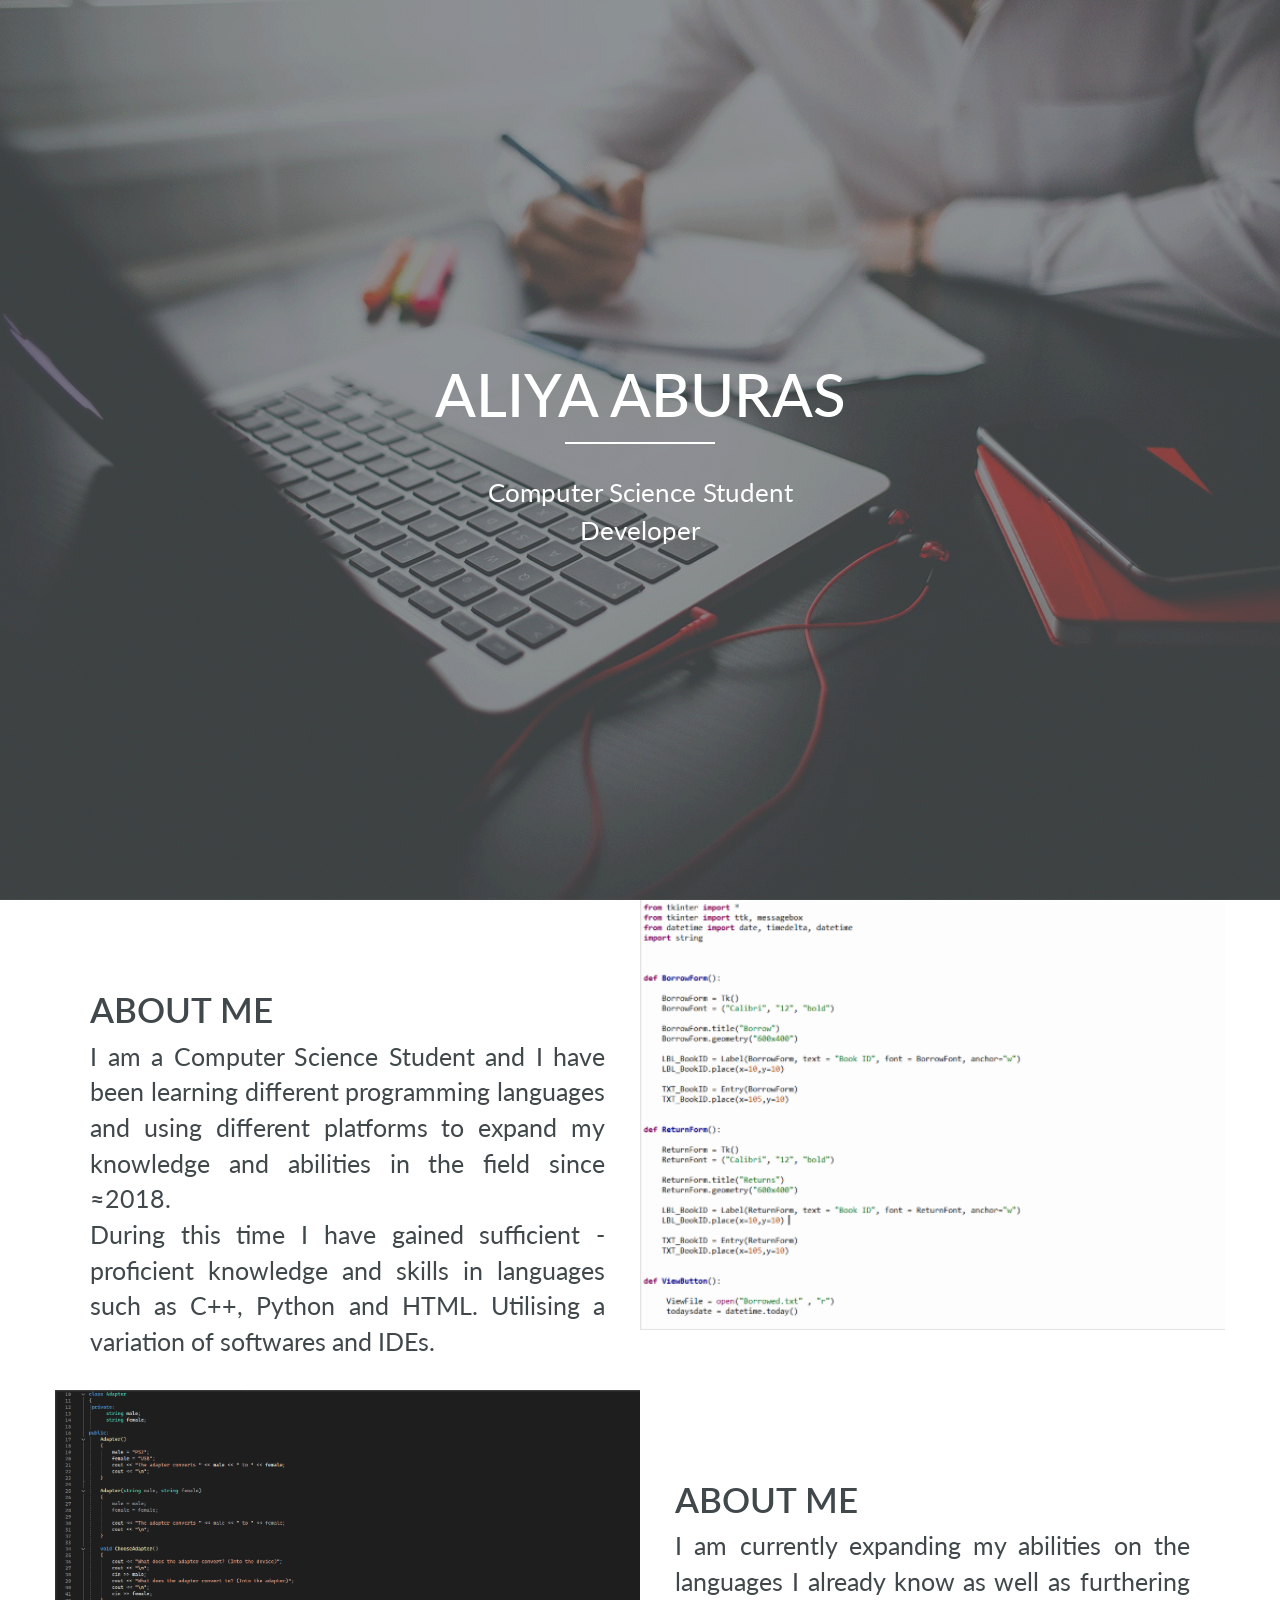
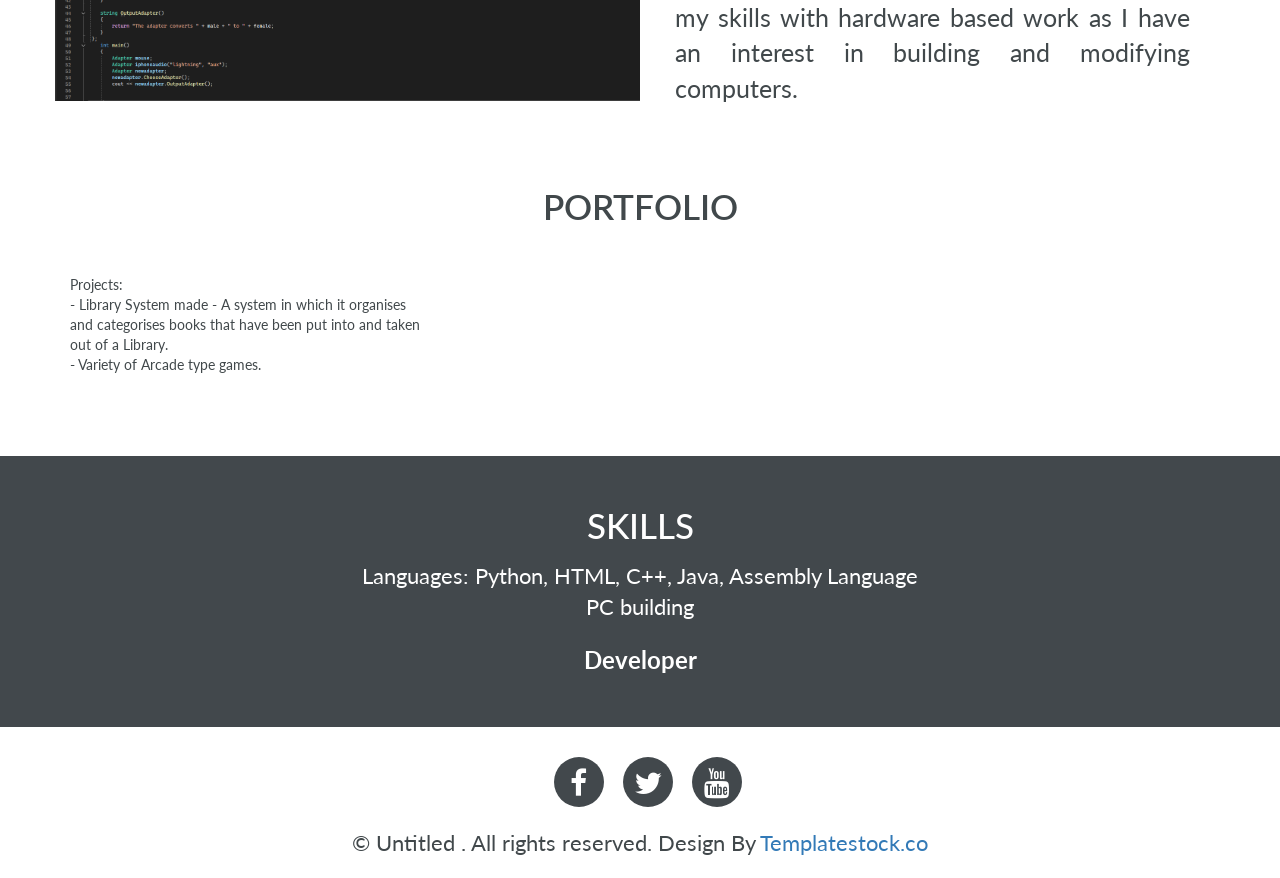
==== index.html @ f929c08d "Update index.html" ====
<!DOCTYPE html>
<!--
	Rocket Internet
	templatestock.co @templatestock
	Released for free under the Creative Commons Attribution 3.0 license (templated.co/license)
-->

<html>
<head>
	<title> Aliya Aburas </title>

	<!-- Bootstrap CSS -->
	<link rel="stylesheet" type="text/css" href="css/bootstrap.min.css">

	<!-- Goggle Font -->
	<link href='https://fonts.googleapis.com/css?family=Lato:400,700,900,300' rel='stylesheet' type='text/css'>

	<!-- Font Css -->
	<link rel="stylesheet" type="text/css" href="css/font-awesome.min.css">

	<!-- Custom CSS -->
	<link rel="stylesheet" type="text/css" href="css/style.css">

	<!-- Animation Css -->
	<link rel="stylesheet" href="css/animate.css">

</head>
<body>
<header>
	<div id="homeFullScreen">
		<div class="header-text">
			<h1>Aliya Aburas</h1>
			<div class="vertical-line"></div>
			<p>
				Computer Science Student 
				<br />
				Developer
			</p>
		</div><!-- End HeaderText -->
	</div><!-- End homeFullScreen -->
</header><!-- End Header -->

<!-- Feature -->

<section class="feature">
	<div class="container">
		<div class="row">
			<div class="col-md-6 col-sm-6">
				<div class="feature-box">
					<h1>About Me</h1>
					<p>I am a Computer Science Student and I have been learning different programming languages and using different platforms to expand my knowledge and abilities in the field since ≈2018.<br>
					   During this time I have gained sufficient - proficient knowledge and skills in languages such as C++, Python and HTML. Utilising a variation of softwares and IDEs. </p>
				</div>
			</div><!-- End col-md-6 -->
			<div class="col-md-6 col-sm-6 nopadding">
				<img src="images/Python1.png">
			</div><!-- End col-md-6 -->

			<div class="clearfix"></div><!-- End clearfix -->

			<div class="col-md-6 col-sm-6 nopadding">
				<img src="images/cplus.png">
			</div><!-- End col-md-6 -->
			<div class="col-md-6 col-sm-6">
				<div class="feature-box">
					<h1>About Me</h1>
					<p> I am currently expanding my abilities on the languages I already know as well as furthering my skills with hardware based work as I have an interest in building and modifying computers.</p>
				</div>
			</div><!-- End col-md-6 -->
		</div>
	</div>
</section>

<!-- portfolio -->

<section class="portfolio">
	<div class="container">
		<div class="row">
			<div class="col-md-12">
				<h1 class="heading">Portfolio</h1>
			</div><!-- End col-md-12 -->

			<div class="col-md-4 col-sm-4">
				<p> Projects: <br>
				- Library System made - A system in which it organises and categorises books that have been put into and taken out of a Library. <br>
				- Variety of Arcade type games. </p>
			</div><!-- End col-md-4 -->
			<div class="col-md-4 col-sm-4">
				
			</div><!-- End col-md-4 -->
			<div class="col-md-4 col-sm-4 last-img">
				
			</div><!-- End col-md-4 -->

			<div class="clearfix"></div><!-- End clearfix -->
				
			<div class="col-md-4 col-sm-4">
				
			</div><!-- End col-md-4 -->
			<div class="col-md-4 col-sm-4">
				
			</div><!-- End col-md-4 -->
			<div class="col-md-4 col-sm-4 last-img">
				
			</div><!-- End col-md-4 -->
		</div><!-- End row -->
	</div><!-- End container -->
</section>

<!-- Call to Action -->
<section class="call-top-action text-center">
	<div class="container">
		<div class="row">
			<div class="col-md-12">
				<h1>Skills</h1>
				<p> Languages: Python, HTML, C++, Java, Assembly Language
				<br />
				PC building </p>
				<span>Developer</span>
			</div><!-- End col-md-12 -->
		</div><!-- End row -->
	</div><!-- End container -->
</section>

<!-- Footer -->
<footer>
	<ul class="in-line">
		<li><a href="#"><span><i class="fa fa-facebook"></i></span></a></li>
		<li><a href="#"><span><i class="fa fa-twitter"></i></span></a></li>
		<li><a href="#"><span><i class="fa fa-youtube"></i></span></a></li>
	</ul>
	<span class="copyright">&#169; Untitled . All rights reserved. Design By <a href="http://templatestock.co">Templatestock.co</a></span>
</footer>
	



<!-- Main JS -->
<script type="text/javascript" src="js/jquery-main.js"></script>

<!-- Bootstrap JS -->
<script type="text/javascript" src="js/bootstrap.min.js"></script>

<!-- Animation JS -->
<script type="text/javascript" src="js/wow.min.js"></script>

<!-- Custom JS -->
<script type="text/javascript" src="js/custom.js"></script>


</body>
</html>
---- css/style.css ----
/*
	Rocket Internet by TEMPLATE STOCK
    templatestock.co @templatestock
	Released for free under the Creative Commons Attribution 3.0 license (templated.co/license)
*/

/* Typography CSS */
body
{
    font-family: 'Lato', sans-serif;
    color: #41484b;
}



/* Heder */
#homeFullScreen {
    width: 100%;
    background-repeat: no-repeat;
    background-attachment: scroll;
    background-size: cover;
    background-position: top center;
}

#homeFullScreen {
    background-image: url('../images/header.png');
    overflow: hidden;
}

#homeFullScreen {
    display: table-cell;
    vertical-align: middle;
    text-align: center;
    margin: auto;
}

.header-text h1
{
    font-size: 60px;
    color: #fff;
    text-transform: uppercase;
}

.header-text .vertical-line
{
    height: 2px;
    background-color: #fff;
    width: 150px;
    margin: 0 auto;
    margin-top: 15px;
    margin-bottom: 30px;
}

.header-text p
{
    font-size: 26px;
    color: #fff;
}


/* feature */
.feature img
{
    width: 100%;
}

.nopadding {
   padding: 0 !important;
   margin: 0 !important;
}

.feature-box
{
    padding: 20px;
}

.feature-box h1
{
    font-size: 35px;
    text-transform: uppercase;
    font-weight: 600;   
    margin-top: 2em;
}

.feature-box p
{
    font-size: 25px;
    text-align: justify;
}

/* Portfolio */
.portfolio .heading
{
    font-size: 35px;
    text-transform: uppercase;
    font-weight: 600;
    text-align: center;
    margin: 50px 0px;
}

.portfolio img
{
    width: 100%;
    cursor: pointer;
}

.portfolio .last-img
{
    margin-bottom: 20px;
}

/* Call to Action */
.call-top-action
{
    background-color: #42484c;
    color: #fff;
    padding: 50px 0px;
    margin-top: 50px;
}

.call-top-action h1
{
    font-size: 35px;
    text-transform: uppercase;
    margin-bottom: 25px;
    margin: 0px;
}

.call-top-action p
{
    font-size: 22px;
    margin-bottom: 20px;
}

.call-top-action span
{

    font-size: 24px;
    font-weight: bold;
}

/* Footer */
footer
{
    text-align: center;
    margin-top: 30px;
}

footer ul
{
    padding: 0px;
    list-style: none;
    margin: 20px;
}

footer ul li
{
    display: inline-block;
    margin-left: 15px;
}

footer ul li a span
{
    width: 50px;
    height: 50px;
    background: #42484C;
    display: block;
    font-size: 30px;
    line-height: 50px;
    color: #fff;
    border-radius: 50%;
}

footer .copyright
{
    font-size: 22px;
    margin-bottom: 20px;
    display: block;
}



/* Extra Small devices  */
@media (max-width: 480px) {
	
}

/* Extra Small devices  */
@media (max-width: 767px) {
    .header-text h1 {
        font-size: 45px;
    }

    .header-text .vertical-line {        
        margin-top: 15px;
        margin-bottom: 15px;
    }

    .header-text p {
        font-size: 20px;
        color: #fff;
    }

    .feature-box {
        padding: 0px;
    }

    .feature-box h1 {
        font-size: 25px;
        margin-top: 2em;
    }

    .feature-box p {
        font-size: 20px;
        text-align: justify;
    }

    .nopadding {
        padding: 15px !important;
        margin: 0 !important;
    }

    .portfolio img {        
        margin-bottom: 15px;
    }

    .call-top-action h1 {
        font-size: 24px;
        text-transform: uppercase;
        margin-bottom: 15px !important;
        margin: 0px;
    }

    .call-top-action p {
        font-size: 14px;
        margin-bottom: 10px;
    }

    .call-top-action span {
        font-size: 15px;
        font-weight: bold;
    }

    footer ul li a span {
        width: 40px;
        height: 40px;
        background: #42484C;
        display: block;
        font-size: 22px;
        line-height: 40px;
        color: #fff;
        border-radius: 50%;
    }

    footer .copyright {
        font-size: 16px;
        margin-bottom: 20px;
        display: block;
    }
}


/* Small devices (tablets, 768px and up) */
@media (min-width: 768px) {  
    .header-text h1 {
        font-size: 45px;
    }

    .header-text p {
        font-size: 20px;
        color: #fff;
    }

    .feature-box h1 {
        font-size: 25px;
        text-transform: uppercase;
        font-weight: 600;
        margin-top: 1em;
    }
	
    .feature-box p {
        font-size: 18px;
        text-align: justify;
    }

    .call-top-action h1 {
        font-size: 25px;
        text-transform: uppercase;
        margin-bottom: 13px !important;
        margin: 0px;
    }

    .call-top-action p {
        font-size: 14px;
        margin-bottom: 13px;
    }

    .call-top-action span {
        font-size: 17px;
        font-weight: bold;
    }

    footer {
        text-align: center;
        margin-top: 23px;
    }

    footer ul li a span {
        width: 40px;
        height: 40px;
        background: #42484C;
        display: block;
        font-size: 22px;
        line-height: 40px;
        color: #fff;
        border-radius: 50%;
    }   

    footer .copyright {
        font-size: 18px;
    }



}

/* Medium devices (desktops, 992px and up) */
@media (min-width: 992px) { 
    .feature-box {
        padding: 10px;
    }

    .feature-box h1 {
        font-size: 30px;    
    }

    .feature-box p {
        font-size: 20px;
    }

    .call-top-action p
    {
        font-size: 19px;
    }

    .call-top-action h1 {
        font-size: 30px;
       margin-bottom: 15px !important;
    }

    .call-top-action span {
        font-size: 20px;
    }
}

/* Large devices (large desktops, 1200px and up) */
@media (min-width: 1200px) {
    /* Typography CSS */
body
{
    font-family: 'Lato', sans-serif;
    color: #41484b;
}



/* Heder */
#homeFullScreen {
    width: 100%;
    background-repeat: no-repeat;
    background-attachment: scroll;
    background-size: cover;
    background-position: top center;
}

#homeFullScreen {
    background-image: url('../images/header.png');
    overflow: hidden;
}

#homeFullScreen {
    display: table-cell;
    vertical-align: middle;
    text-align: center;
    margin: auto;
}

.header-text h1
{
    font-size: 60px;
    color: #fff;
    text-transform: uppercase;
}

.header-text .vertical-line
{
    height: 2px;
    background-color: #fff;
    width: 150px;
    margin: 0 auto;
    margin-top: 15px;
    margin-bottom: 30px;
}

.header-text p
{
    font-size: 26px;
    color: #fff;
}


/* feature */
.feature img
{
    width: 100%;
}

.nopadding {
   padding: 0 !important;
   margin: 0 !important;
}

.feature-box
{
    padding: 20px;
}

.feature-box h1
{
    font-size: 35px;
    text-transform: uppercase;
    font-weight: 600;   
    margin-top: 2em;
}

.feature-box p
{
    font-size: 25px;
    text-align: justify;
}

/* Portfolio */
.portfolio .heading
{
    font-size: 35px;
    text-transform: uppercase;
    font-weight: 600;
    text-align: center;
    margin: 50px 0px;
}

.portfolio img
{
    width: 100%;
    cursor: pointer;
}

.portfolio .last-img
{
    margin-bottom: 20px;
}

/* Call to Action */
.call-top-action
{
    background-color: #42484c;
    color: #fff;
    padding: 50px 0px;
    margin-top: 50px;
}

.call-top-action h1
{
    font-size: 35px;
    text-transform: uppercase;
    margin-bottom: 25px;
    margin: 0px;
}

.call-top-action p
{
    font-size: 22px;
    margin-bottom: 20px;
}

.call-top-action span
{

    font-size: 24px;
    font-weight: bold;
}

/* Footer */
footer
{
    text-align: center;
    margin-top: 30px;
}

footer ul
{
    padding: 0px;
    list-style: none;
    margin: 20px;
}

footer ul li
{
    display: inline-block;
    margin-left: 15px;
}

footer ul li a span
{
    width: 50px;
    height: 50px;
    background: #42484C;
    display: block;
    font-size: 30px;
    line-height: 50px;
    color: #fff;
    border-radius: 50%;
}

footer .copyright
{
    font-size: 22px;
    margin-bottom: 20px;
    display: block;
}


}
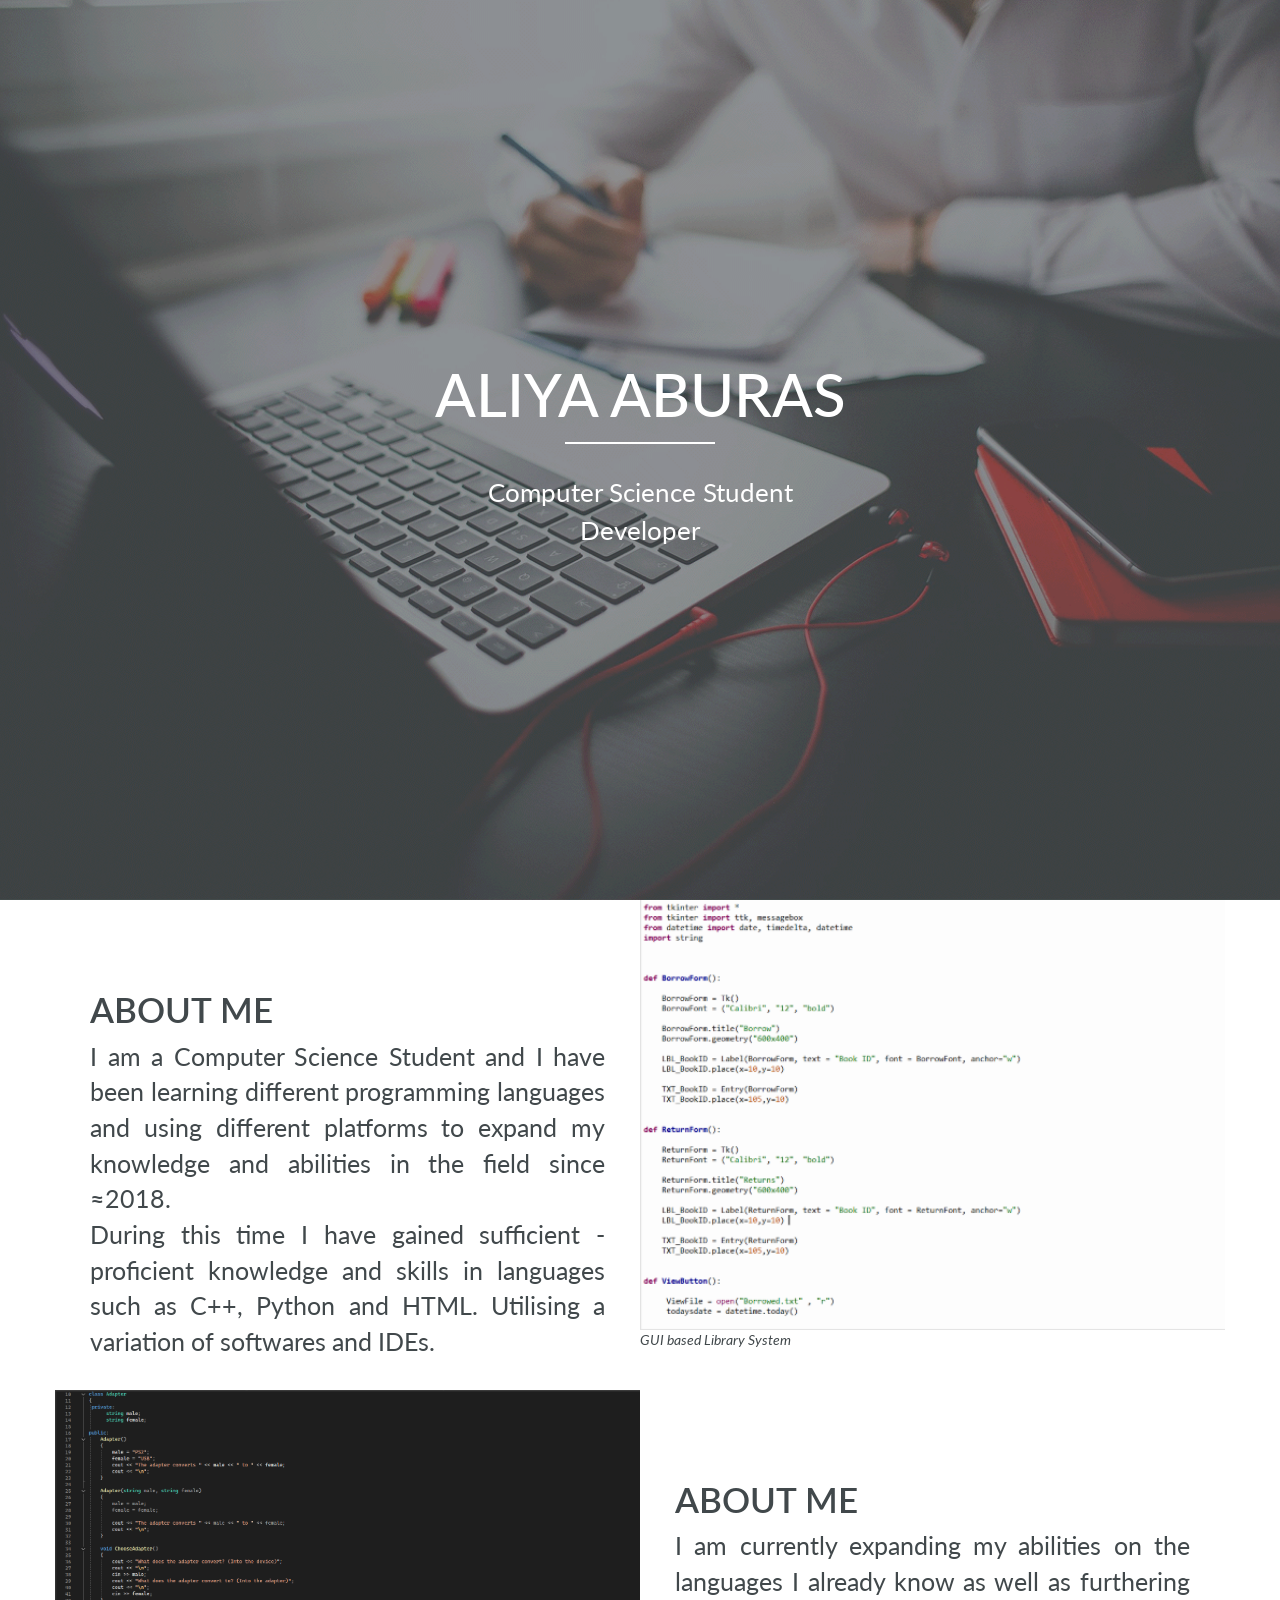
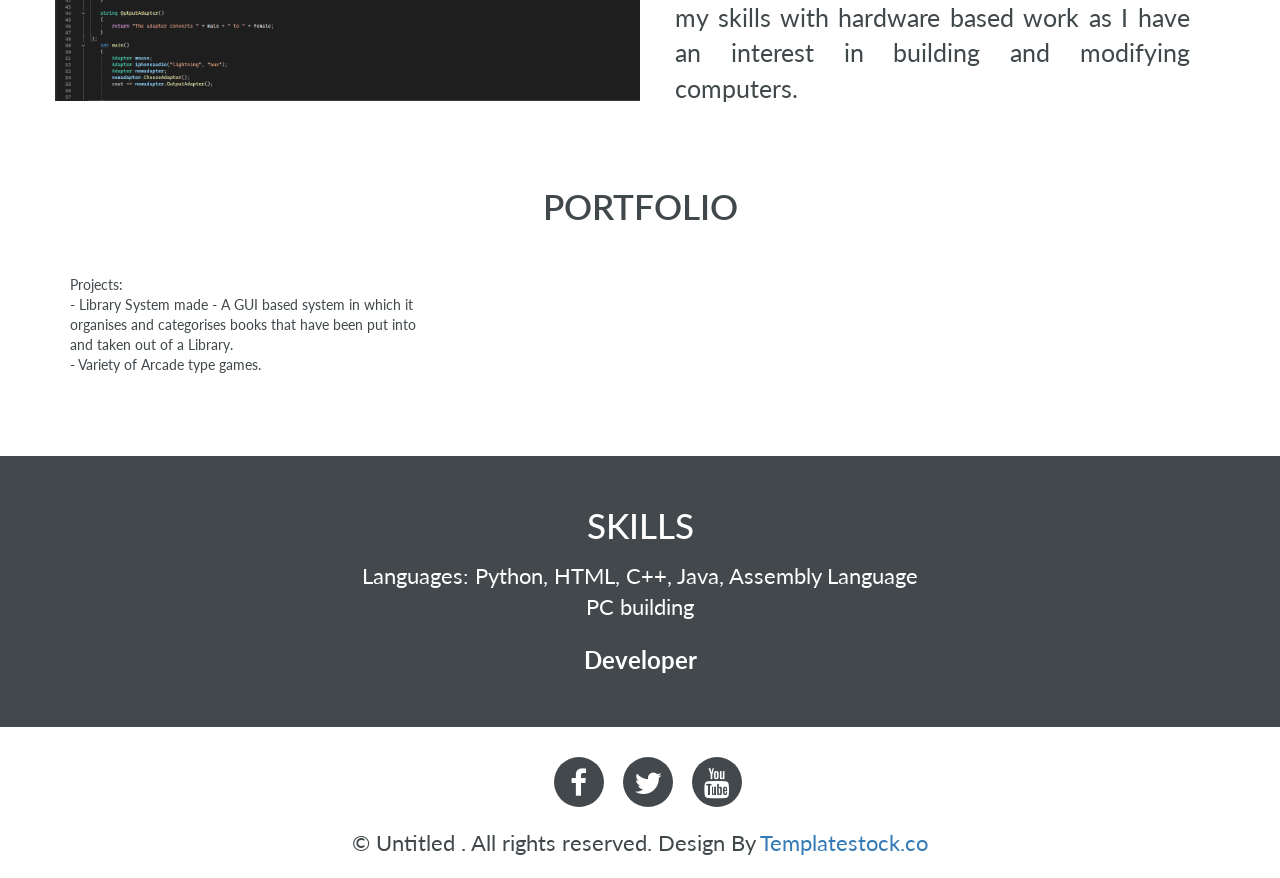
==== commit 72895a33: "Update index.html" ====
--- a/index.html
+++ b/index.html
@@ -54,6 +54,7 @@
 			</div><!-- End col-md-6 -->
 			<div class="col-md-6 col-sm-6 nopadding">
 				<img src="images/Python1.png">
+				<p><cite> GUI based Library System</cite></p>
 			</div><!-- End col-md-6 -->
 
 			<div class="clearfix"></div><!-- End clearfix -->
@@ -82,7 +83,7 @@
 
 			<div class="col-md-4 col-sm-4">
 				<p> Projects: <br>
-				- Library System made - A system in which it organises and categorises books that have been put into and taken out of a Library. <br>
+				- Library System made - A GUI based system in which it organises and categorises books that have been put into and taken out of a Library. <br>
 				- Variety of Arcade type games. </p>
 			</div><!-- End col-md-4 -->
 			<div class="col-md-4 col-sm-4">
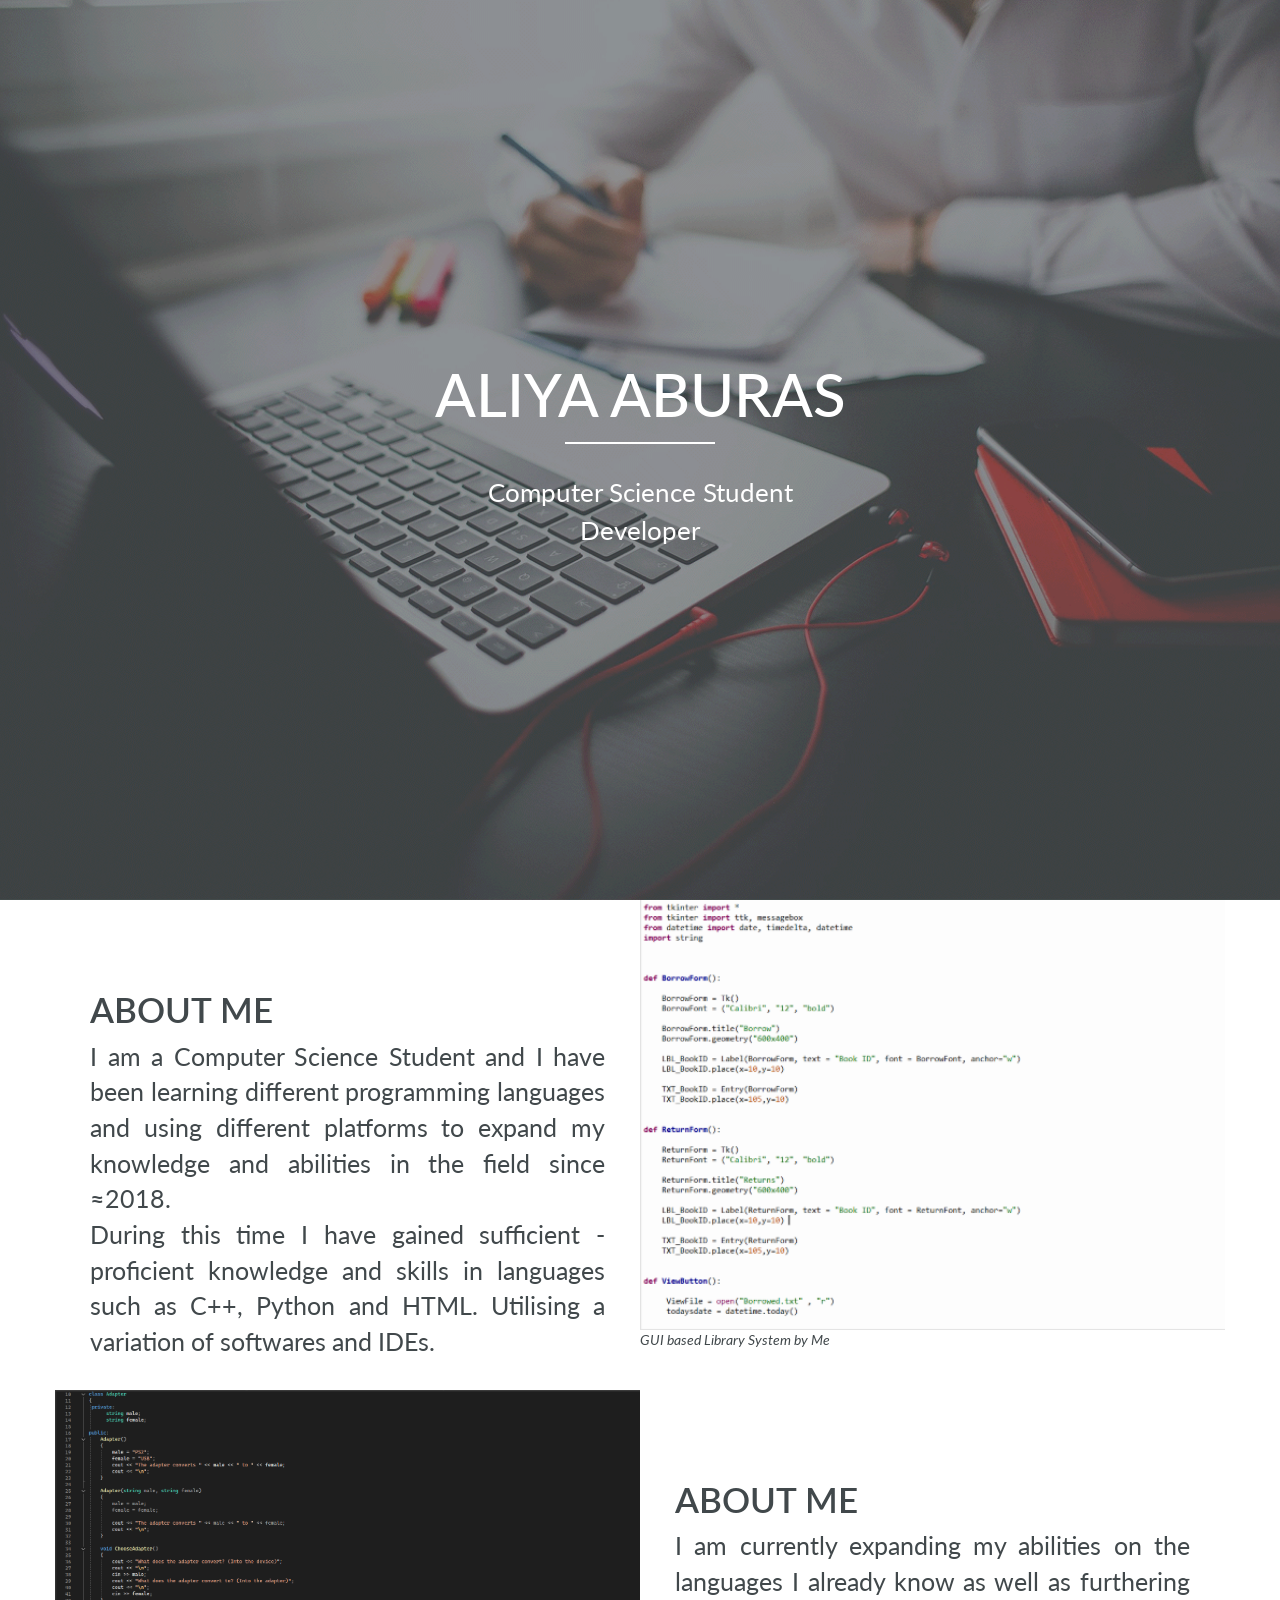
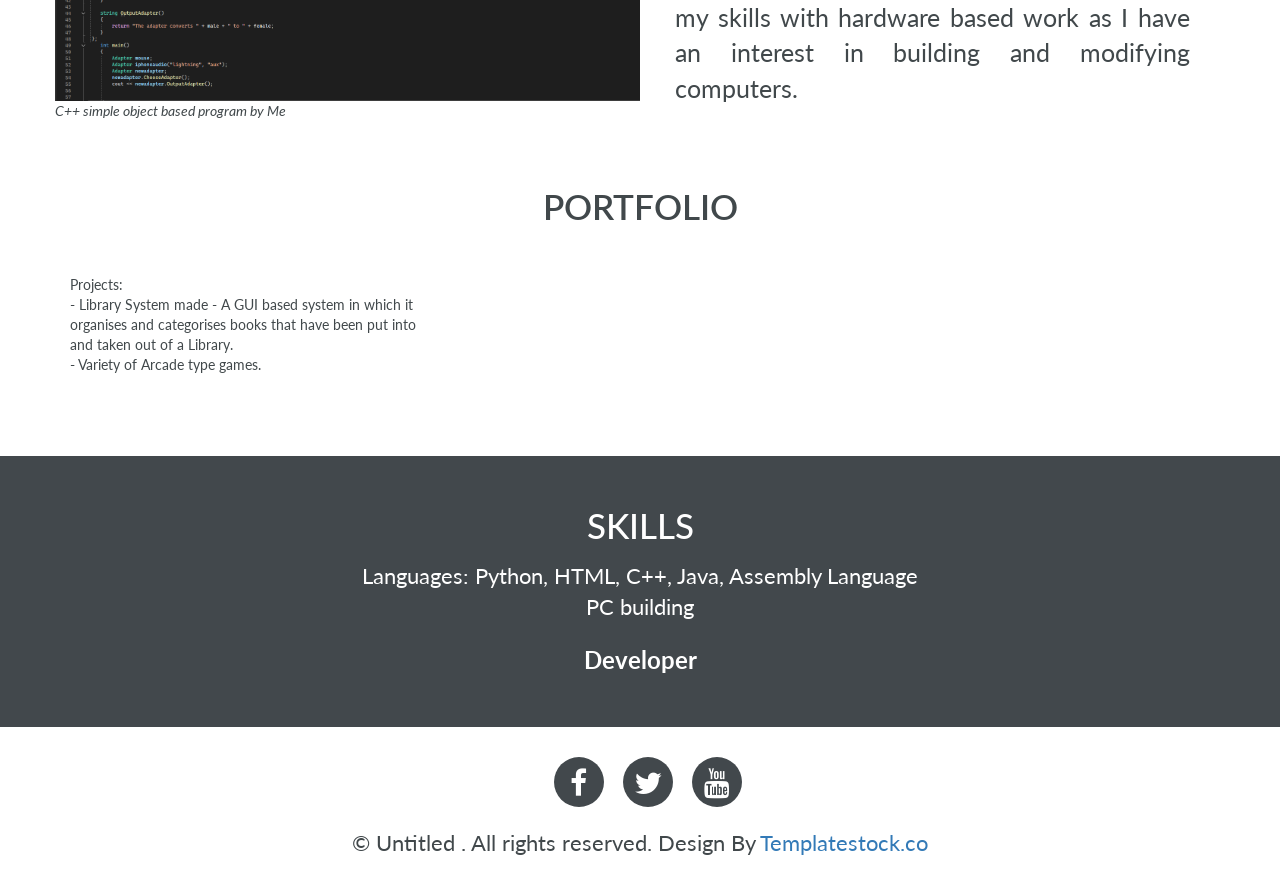
==== commit a2c0916c: "Update index.html" ====
--- a/index.html
+++ b/index.html
@@ -54,13 +54,14 @@
 			</div><!-- End col-md-6 -->
 			<div class="col-md-6 col-sm-6 nopadding">
 				<img src="images/Python1.png">
-				<p><cite> GUI based Library System</cite></p>
+				<p><cite> GUI based Library System by Me</cite></p>
 			</div><!-- End col-md-6 -->
 
 			<div class="clearfix"></div><!-- End clearfix -->
 
 			<div class="col-md-6 col-sm-6 nopadding">
 				<img src="images/cplus.png">
+				<p><cite> C++ simple object based program by Me </cite></p>
 			</div><!-- End col-md-6 -->
 			<div class="col-md-6 col-sm-6">
 				<div class="feature-box">
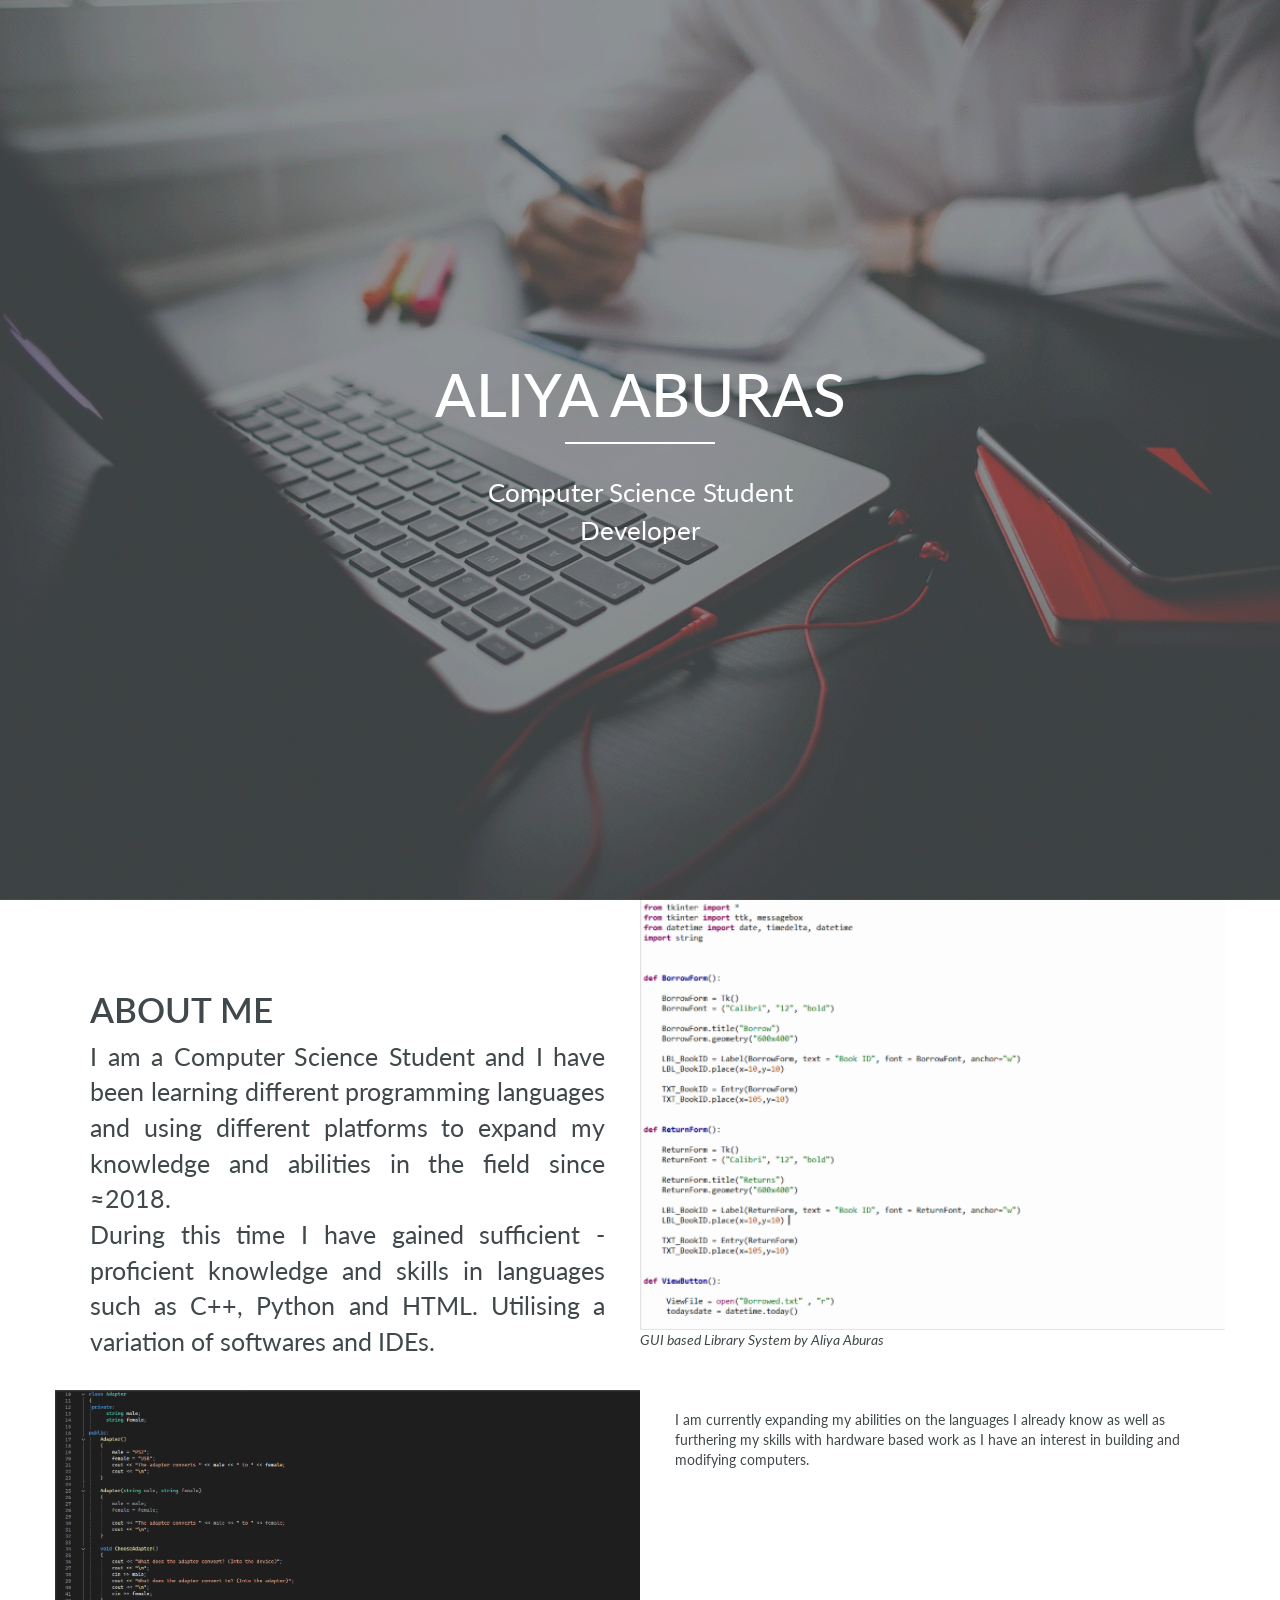
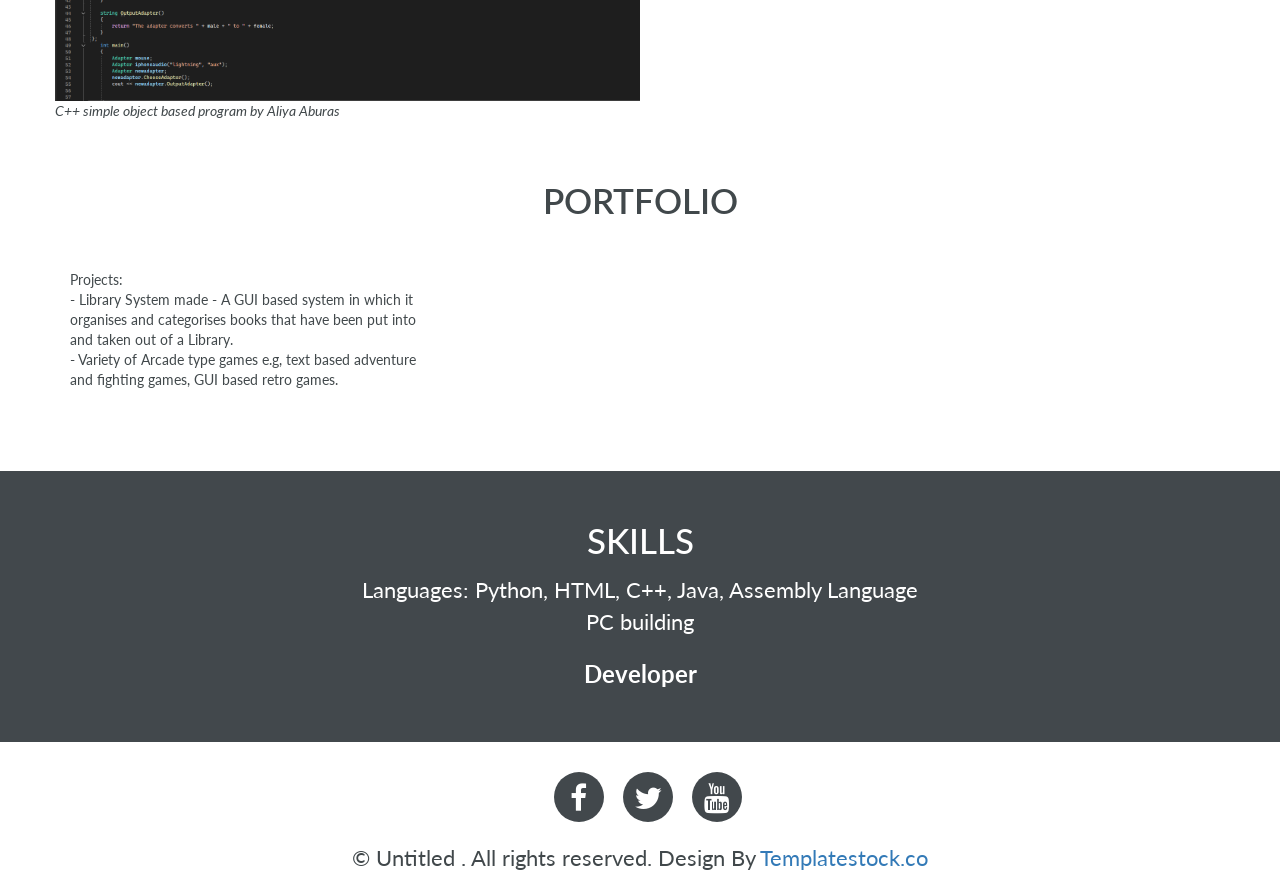
==== commit 6c736c89: "Update index.html" ====
--- a/index.html
+++ b/index.html
@@ -54,18 +54,17 @@
 			</div><!-- End col-md-6 -->
 			<div class="col-md-6 col-sm-6 nopadding">
 				<img src="images/Python1.png">
-				<p><cite> GUI based Library System by Me</cite></p>
+				<p><cite> GUI based Library System by Aliya Aburas</cite></p>
 			</div><!-- End col-md-6 -->
 
 			<div class="clearfix"></div><!-- End clearfix -->
 
 			<div class="col-md-6 col-sm-6 nopadding">
 				<img src="images/cplus.png">
-				<p><cite> C++ simple object based program by Me </cite></p>
+				<p><cite> C++ simple object based program by Aliya Aburas</cite></p>
 			</div><!-- End col-md-6 -->
 			<div class="col-md-6 col-sm-6">
-				<div class="feature-box">
-					<h1>About Me</h1>
+				<div class="feature-box"
 					<p> I am currently expanding my abilities on the languages I already know as well as furthering my skills with hardware based work as I have an interest in building and modifying computers.</p>
 				</div>
 			</div><!-- End col-md-6 -->
@@ -85,7 +84,7 @@
 			<div class="col-md-4 col-sm-4">
 				<p> Projects: <br>
 				- Library System made - A GUI based system in which it organises and categorises books that have been put into and taken out of a Library. <br>
-				- Variety of Arcade type games. </p>
+				- Variety of Arcade type games e.g, text based adventure and fighting games, GUI based retro games. </p>
 			</div><!-- End col-md-4 -->
 			<div class="col-md-4 col-sm-4">
 				
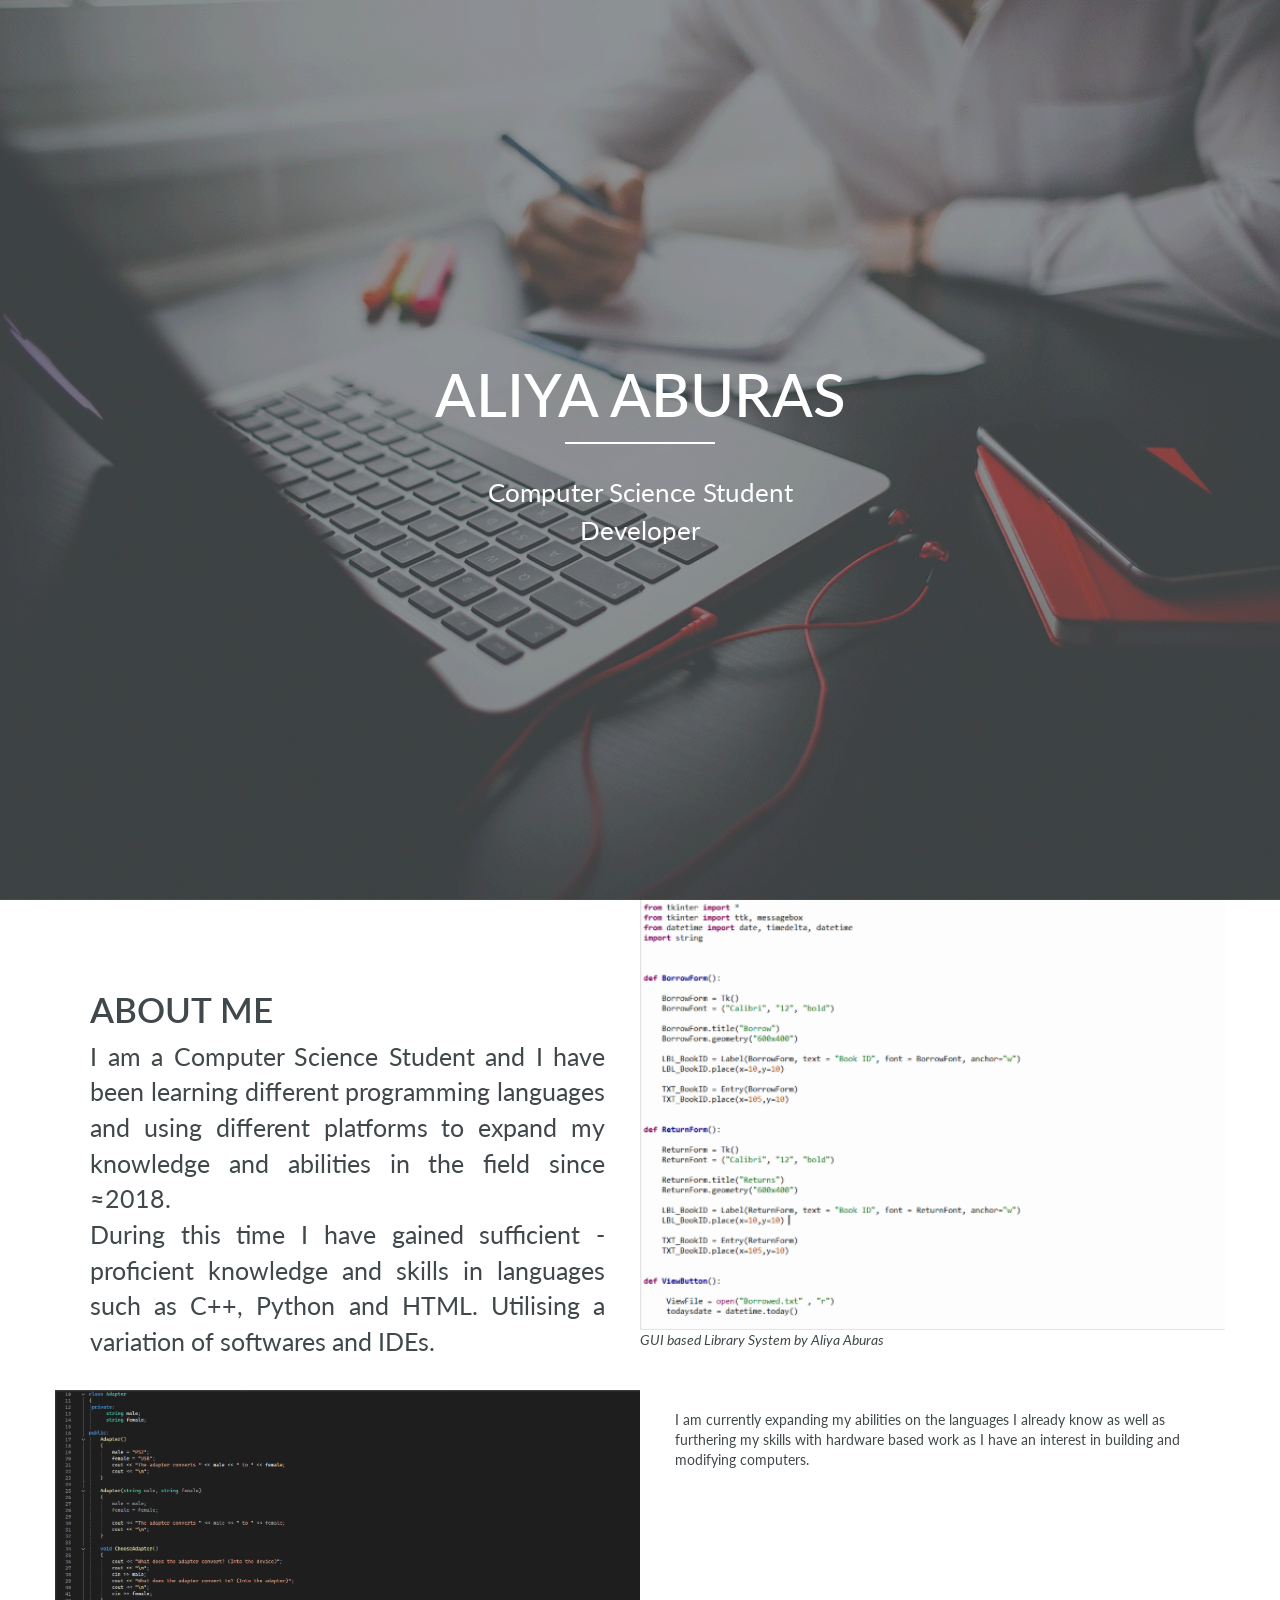
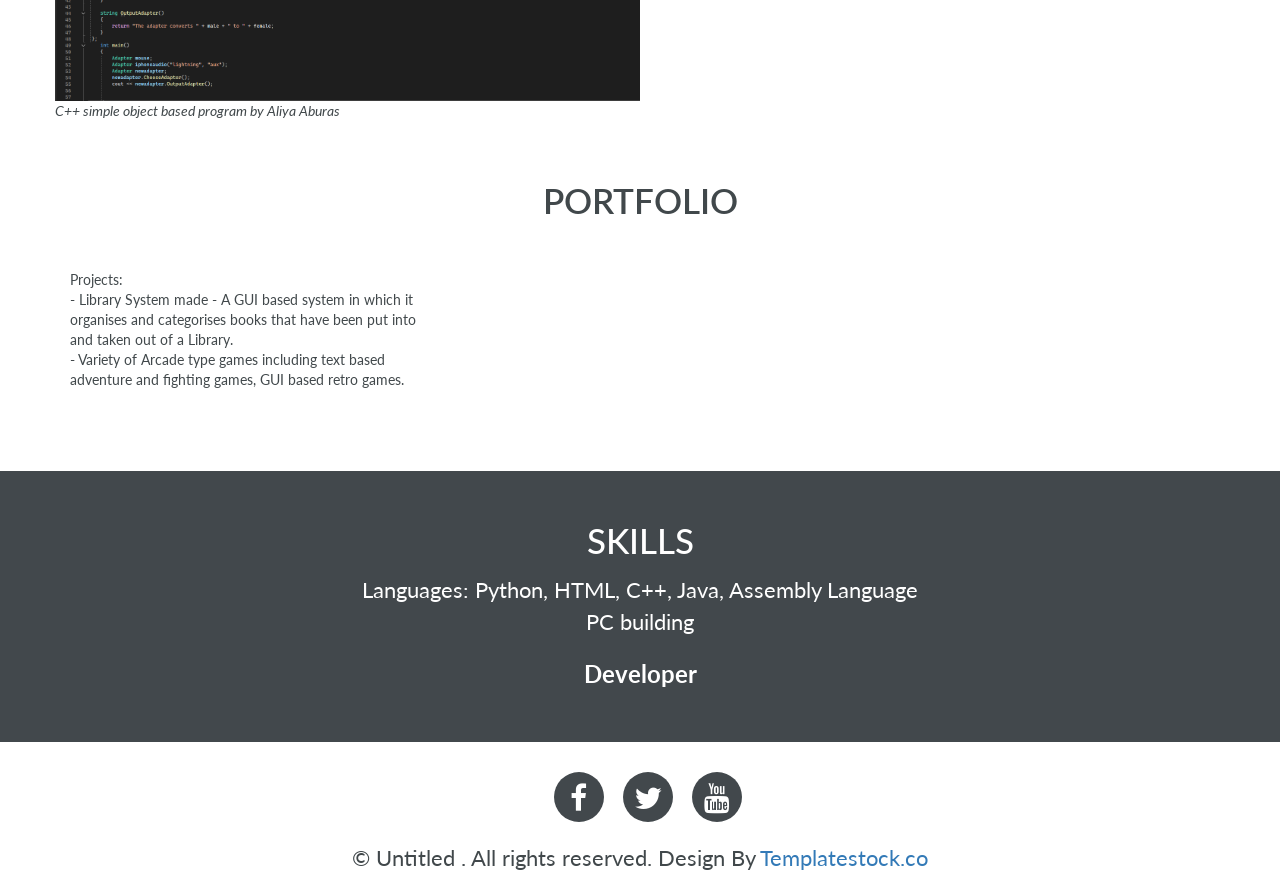
==== commit 2f7ba193: "Update index.html" ====
--- a/index.html
+++ b/index.html
@@ -84,7 +84,7 @@
 			<div class="col-md-4 col-sm-4">
 				<p> Projects: <br>
 				- Library System made - A GUI based system in which it organises and categorises books that have been put into and taken out of a Library. <br>
-				- Variety of Arcade type games e.g, text based adventure and fighting games, GUI based retro games. </p>
+				- Variety of Arcade type games including text based adventure and fighting games, GUI based retro games. </p>
 			</div><!-- End col-md-4 -->
 			<div class="col-md-4 col-sm-4">
 				
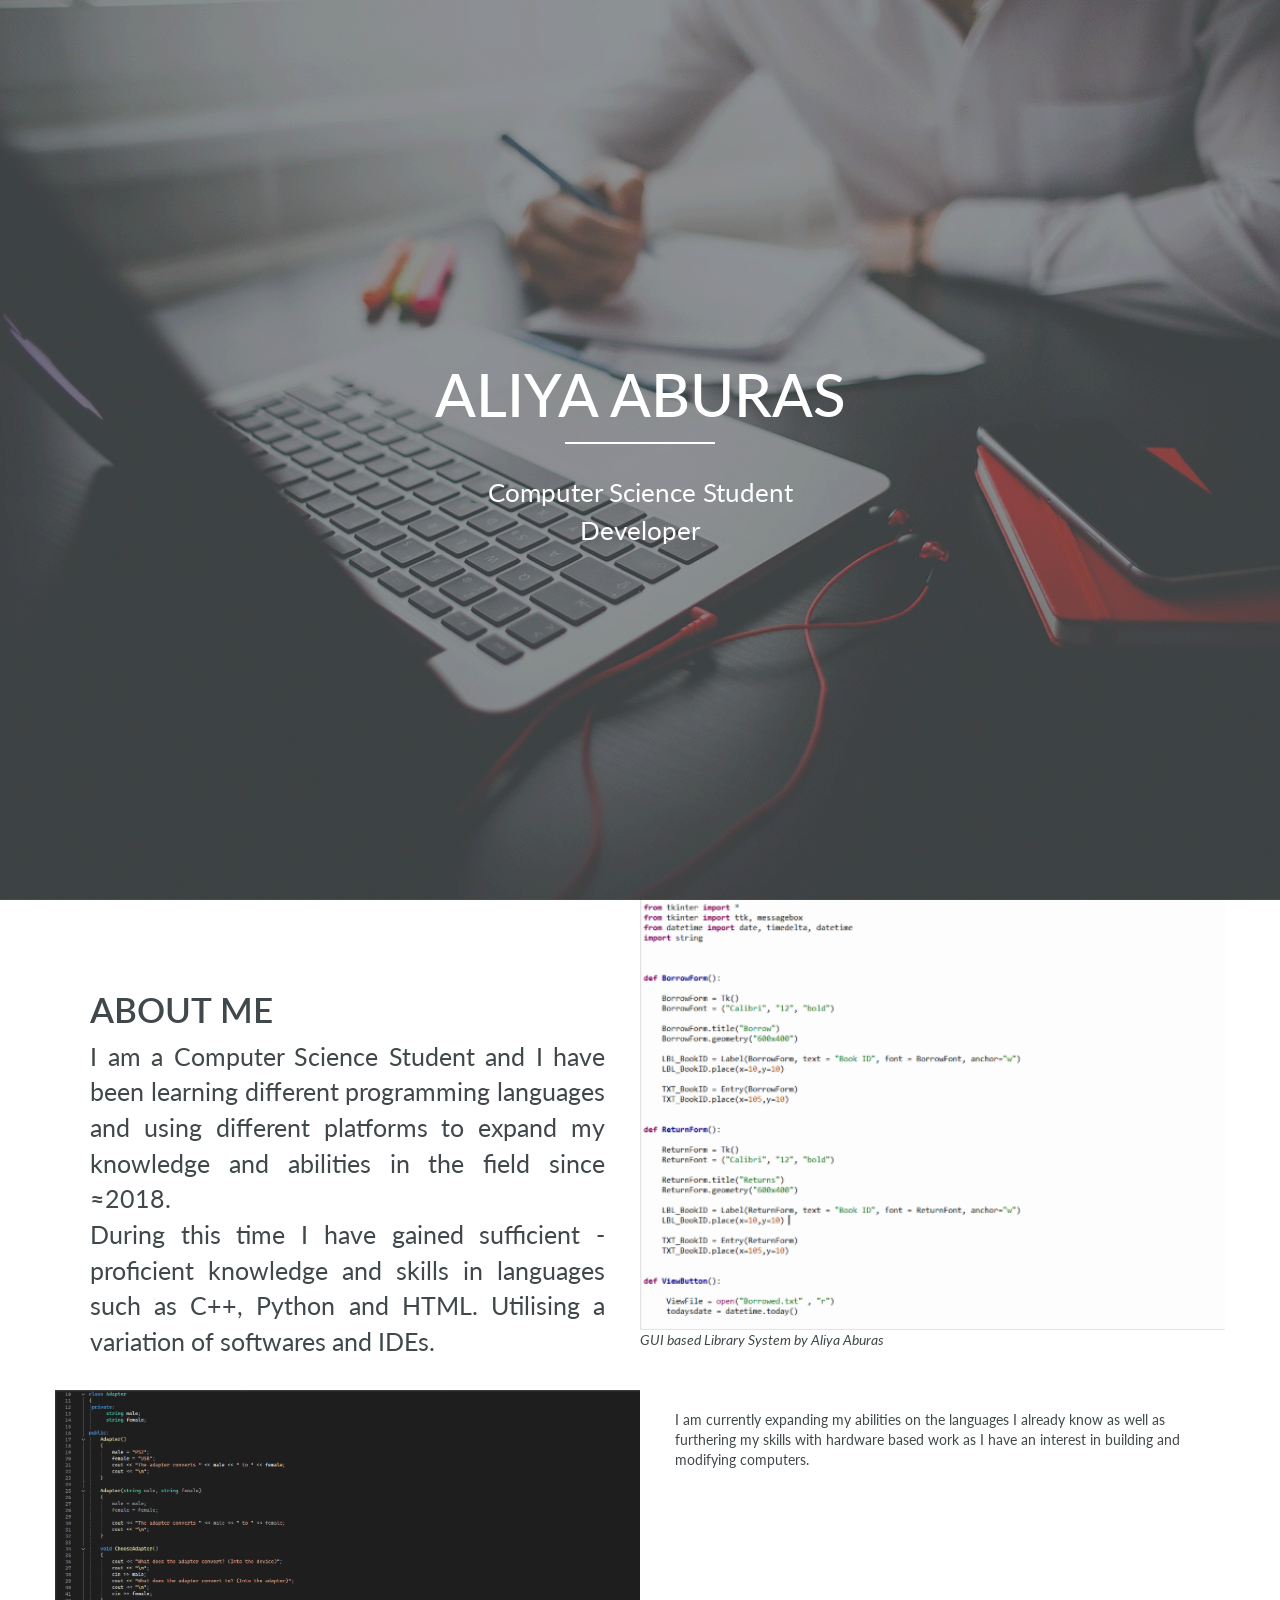
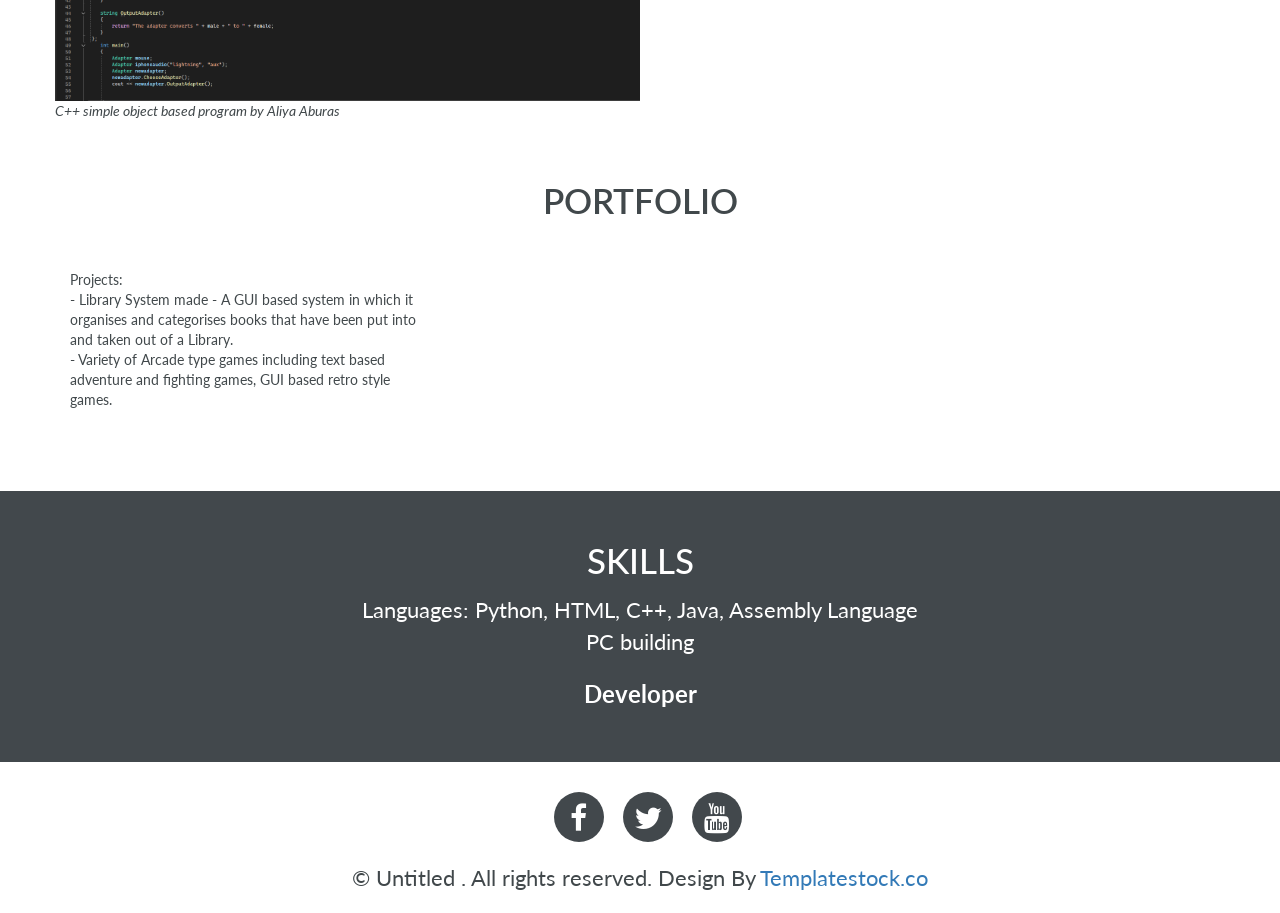
==== commit 24e8f152: "Update index.html" ====
--- a/index.html
+++ b/index.html
@@ -84,7 +84,7 @@
 			<div class="col-md-4 col-sm-4">
 				<p> Projects: <br>
 				- Library System made - A GUI based system in which it organises and categorises books that have been put into and taken out of a Library. <br>
-				- Variety of Arcade type games including text based adventure and fighting games, GUI based retro games. </p>
+				- Variety of Arcade type games including text based adventure and fighting games, GUI based retro style games. </p>
 			</div><!-- End col-md-4 -->
 			<div class="col-md-4 col-sm-4">
 				
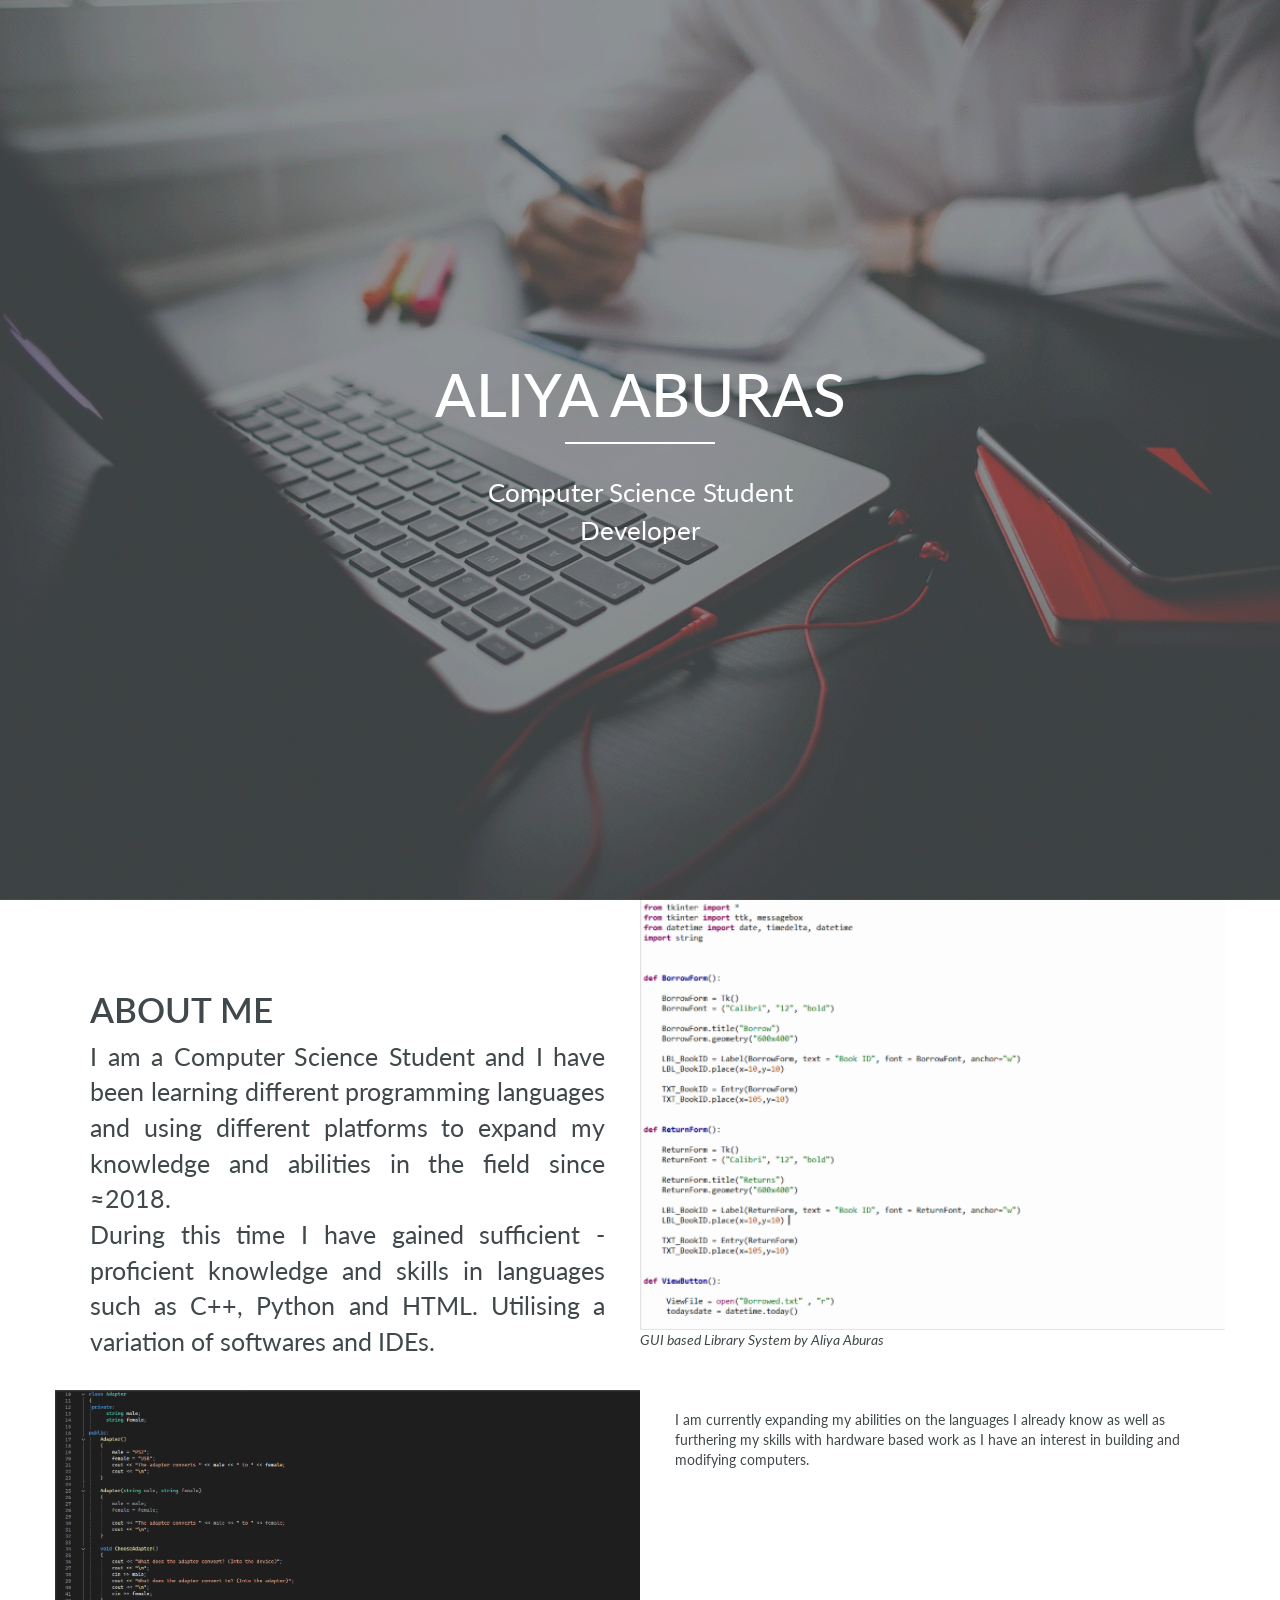
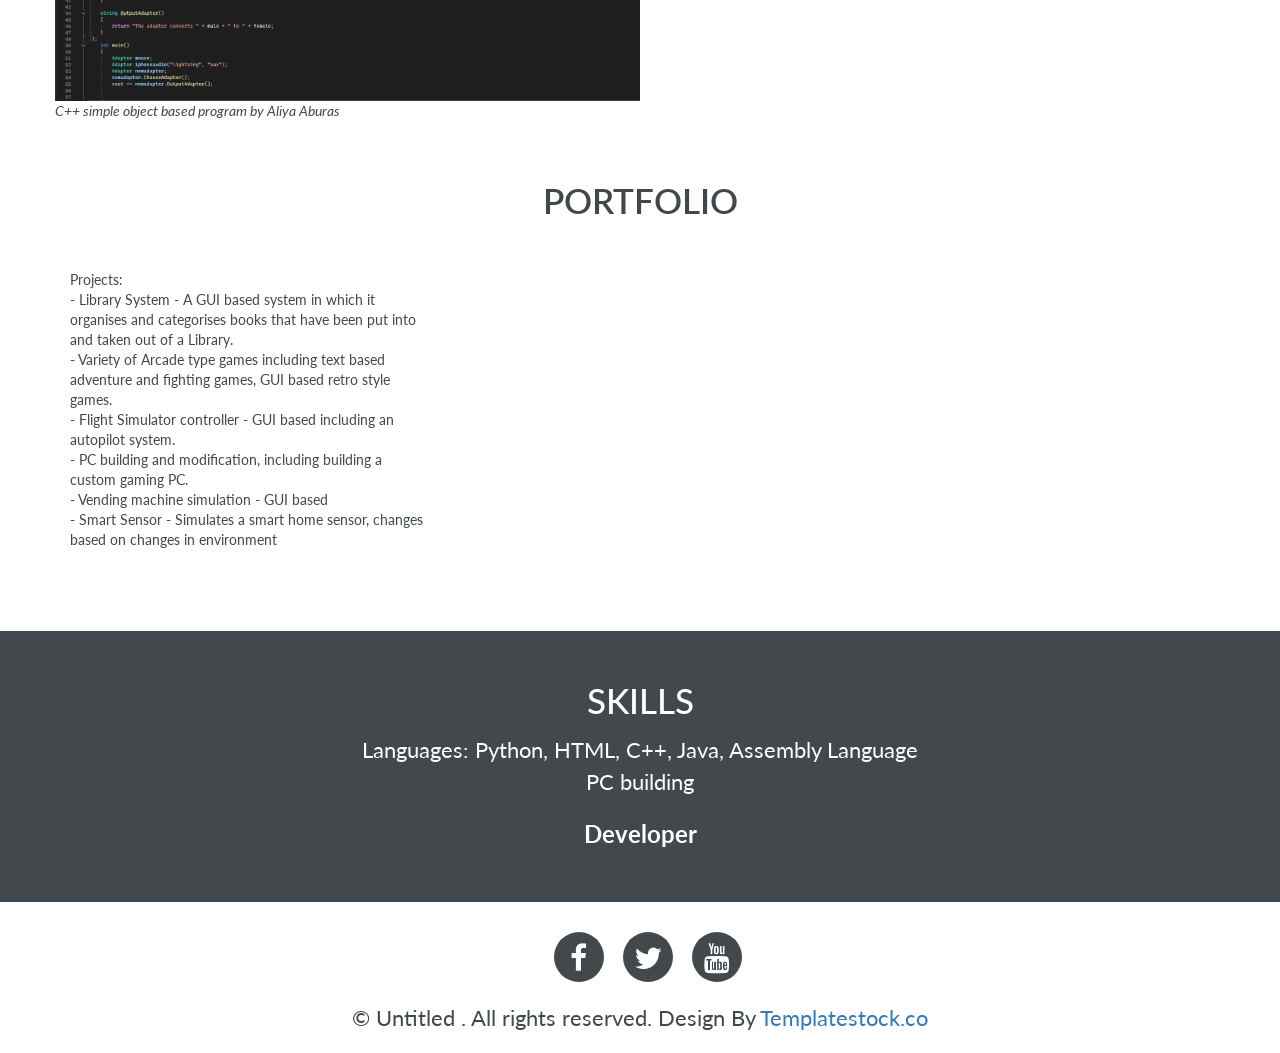
==== commit ed28985b: "Adding projects, changed text size may revisit change" ====
--- a/index.html
+++ b/index.html
@@ -83,8 +83,14 @@
 
 			<div class="col-md-4 col-sm-4">
 				<p> Projects: <br>
-				- Library System made - A GUI based system in which it organises and categorises books that have been put into and taken out of a Library. <br>
-				- Variety of Arcade type games including text based adventure and fighting games, GUI based retro style games. </p>
+				- Library System - A GUI based system in which it organises and categorises books that have been put into and taken out of a Library. <br>
+				- Variety of Arcade type games including text based adventure and fighting games, GUI based retro style games. <br>
+				- Flight Simulator controller - GUI based including an autopilot system. <br>
+				- PC building and modification, including building a custom gaming PC. <br>
+				- Vending machine simulation - GUI based <br>
+				- Smart Sensor - Simulates a smart home sensor, changes based on changes in environment <br>
+
+			</p>
 			</div><!-- End col-md-4 -->
 			<div class="col-md-4 col-sm-4">
 				
--- a/css/style.css
+++ b/css/style.css
@@ -13,7 +13,7 @@
 
 
 
-/* Heder */
+/* Header */
 #homeFullScreen {
     width: 100%;
     background-repeat: no-repeat;
@@ -76,7 +76,7 @@
 
 .feature-box h1
 {
-    font-size: 35px;
+    font-size: 30x;
     text-transform: uppercase;
     font-weight: 600;   
     margin-top: 2em;
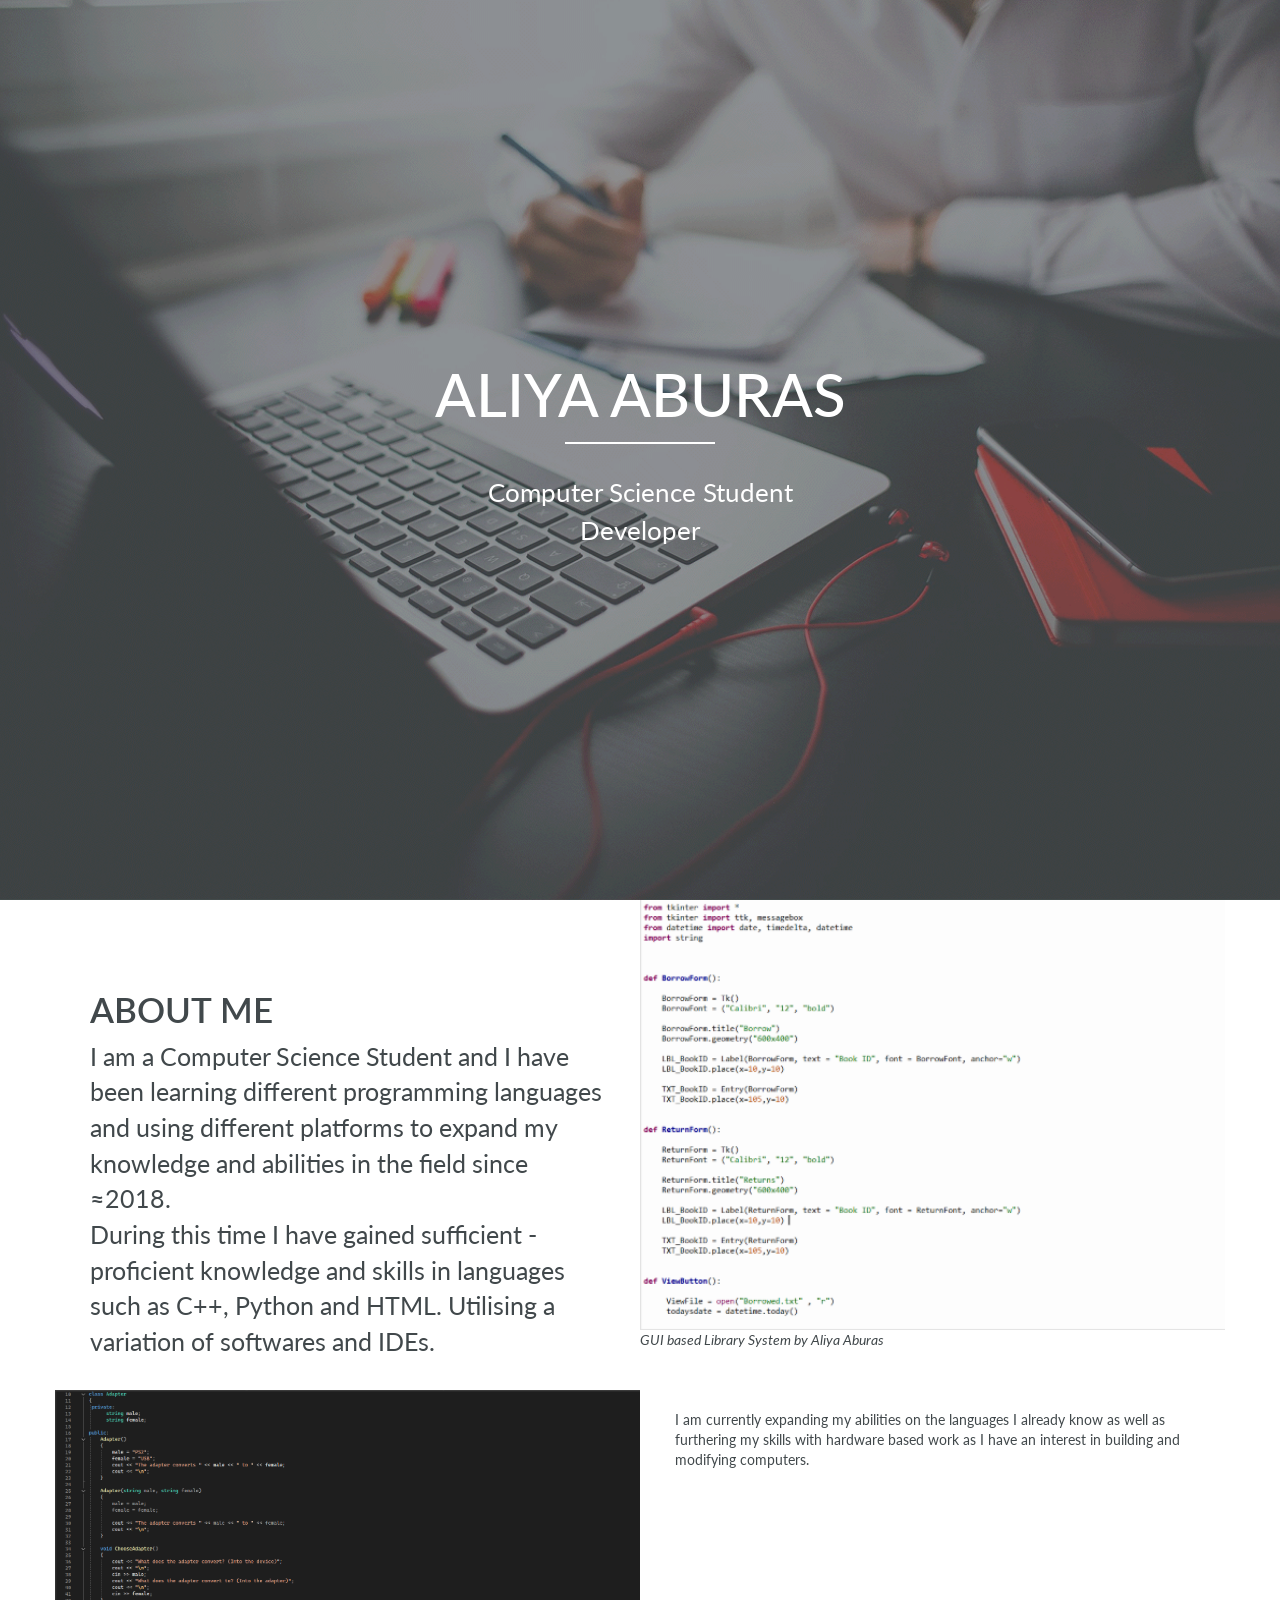
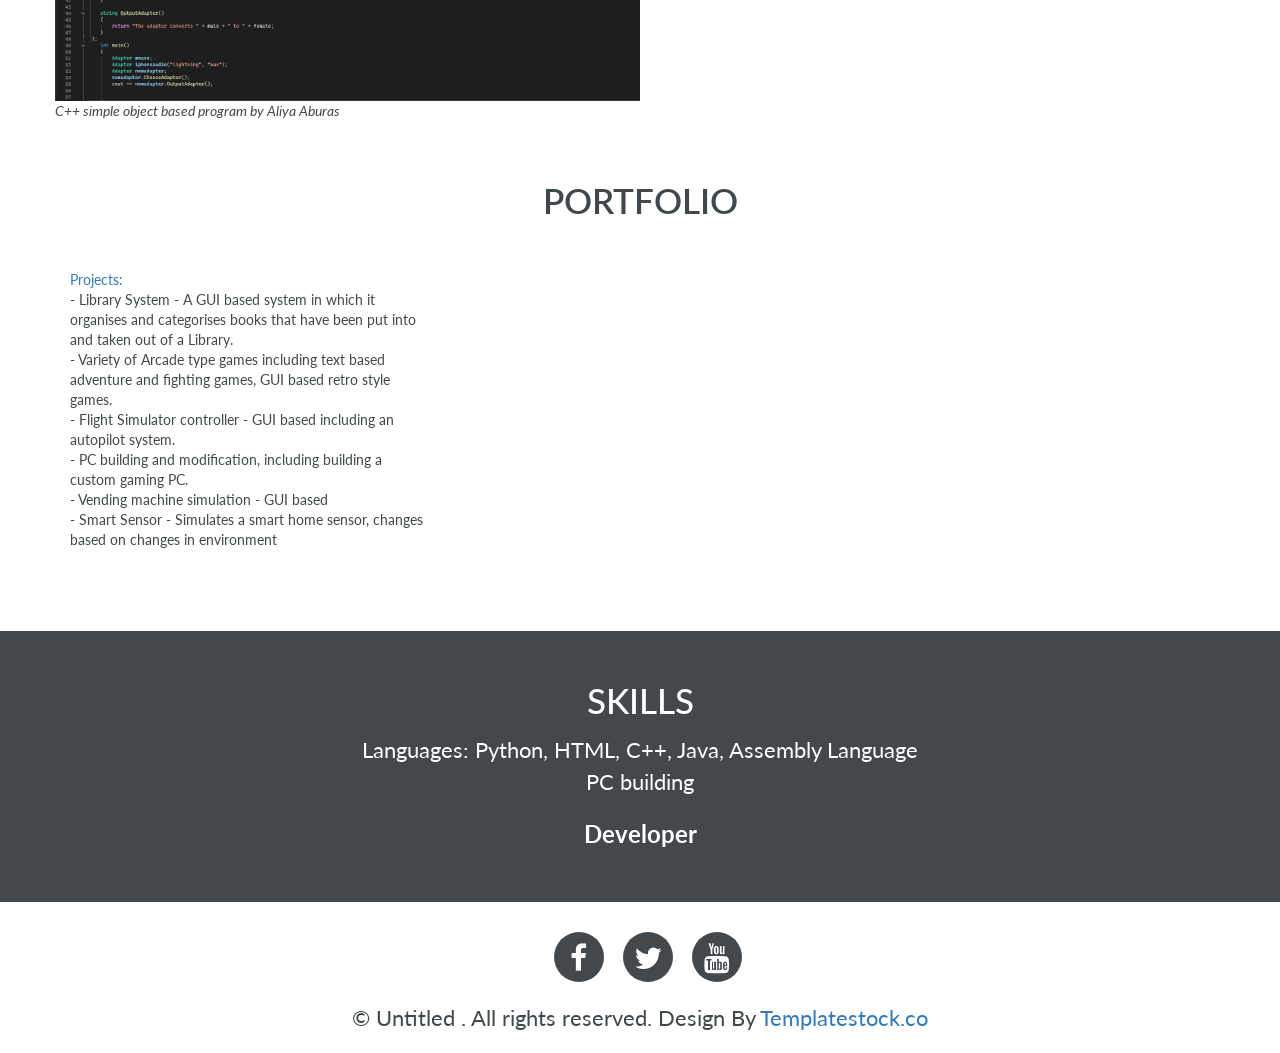
==== commit cc110832: "Adding project page" ====
--- a/index.html
+++ b/index.html
@@ -82,7 +82,7 @@
 			</div><!-- End col-md-12 -->
 
 			<div class="col-md-4 col-sm-4">
-				<p> Projects: <br>
+				<p> <a href="project.html">Projects: </a> <br>
 				- Library System - A GUI based system in which it organises and categorises books that have been put into and taken out of a Library. <br>
 				- Variety of Arcade type games including text based adventure and fighting games, GUI based retro style games. <br>
 				- Flight Simulator controller - GUI based including an autopilot system. <br>
--- a/css/style.css
+++ b/css/style.css
@@ -76,7 +76,7 @@
 
 .feature-box h1
 {
-    font-size: 30x;
+    font-size: 35px;
     text-transform: uppercase;
     font-weight: 600;   
     margin-top: 2em;
@@ -84,8 +84,8 @@
 
 .feature-box p
 {
-    font-size: 25px;
-    text-align: justify;
+    font-size: 20px;
+    text-align: left;
 }
 
 /* Portfolio */
@@ -436,7 +436,7 @@
 .feature-box p
 {
     font-size: 25px;
-    text-align: justify;
+    text-align: left;
 }
 
 /* Portfolio */
